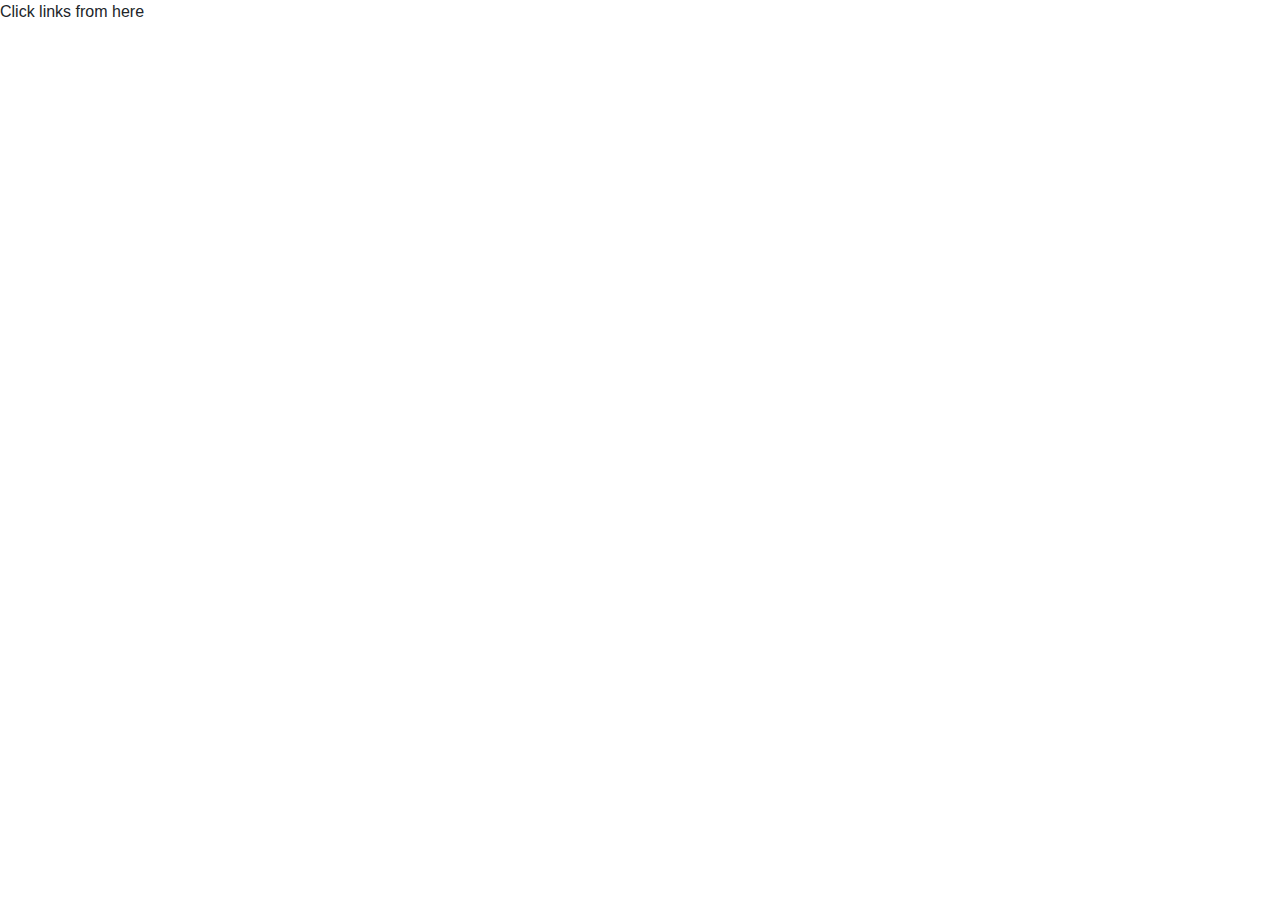
==== index.html @ 2f497277 "Add files via upload" ====
<!DOCTYPE html>

<html lang="en">
    <head>
        <link href="https://stackpath.bootstrapcdn.com/bootstrap/4.1.3/css/bootstrap.min.css" rel="stylesheet">
        <link href="styles.css" rel="stylesheet">
        <link href="home.html">
        <link href="work.html">
        <link href="resume.html">
        <title>Connor Hawley Website Index</title>
    </head>
    <body>
        Click links from here
    </body>
</html>
---- styles.css ----
/*full size of viewport*/
html, body {
    height: 100%;
}
/*makes background work*/
html { 
    background: url("images/background.jpg") no-repeat center center fixed; 
    background-size: cover;
}
body {
    background-color: transparent;
}
/*background and font colors*/
nav, footer, .jumbotron {
    background-color: rgba(255,214,98,0.8);
    color: white;
}
a {
    color: white;
}
.clickme {
    color:rgb(165, 236, 255);
}
.clickme:hover {
    color:rgb(165, 236, 255);
}
/*makes navbar work*/
.navbar {
    padding: 0px;
}
.navbar-toggle {
    display: inline-block;
    float: none;
}
.navbar .nav-item:hover .nav-link {
    background-color: rgba(255,214,98,0.95);
    color: white;
}
/*makes jumbotron more comfortable to look at*/
.jumbotron {
    margin: 1rem;
    padding: 1.5rem;
}
/*formatting for footer icons*/
ul {
    margin-bottom:0px;
}
.list-inline-item {
    margin: 0rem 1rem;
}
.fa-bars, .fa-linkedin, .fa-github, .fa-envelope {
    color: white;
    font-size: 2rem;
}
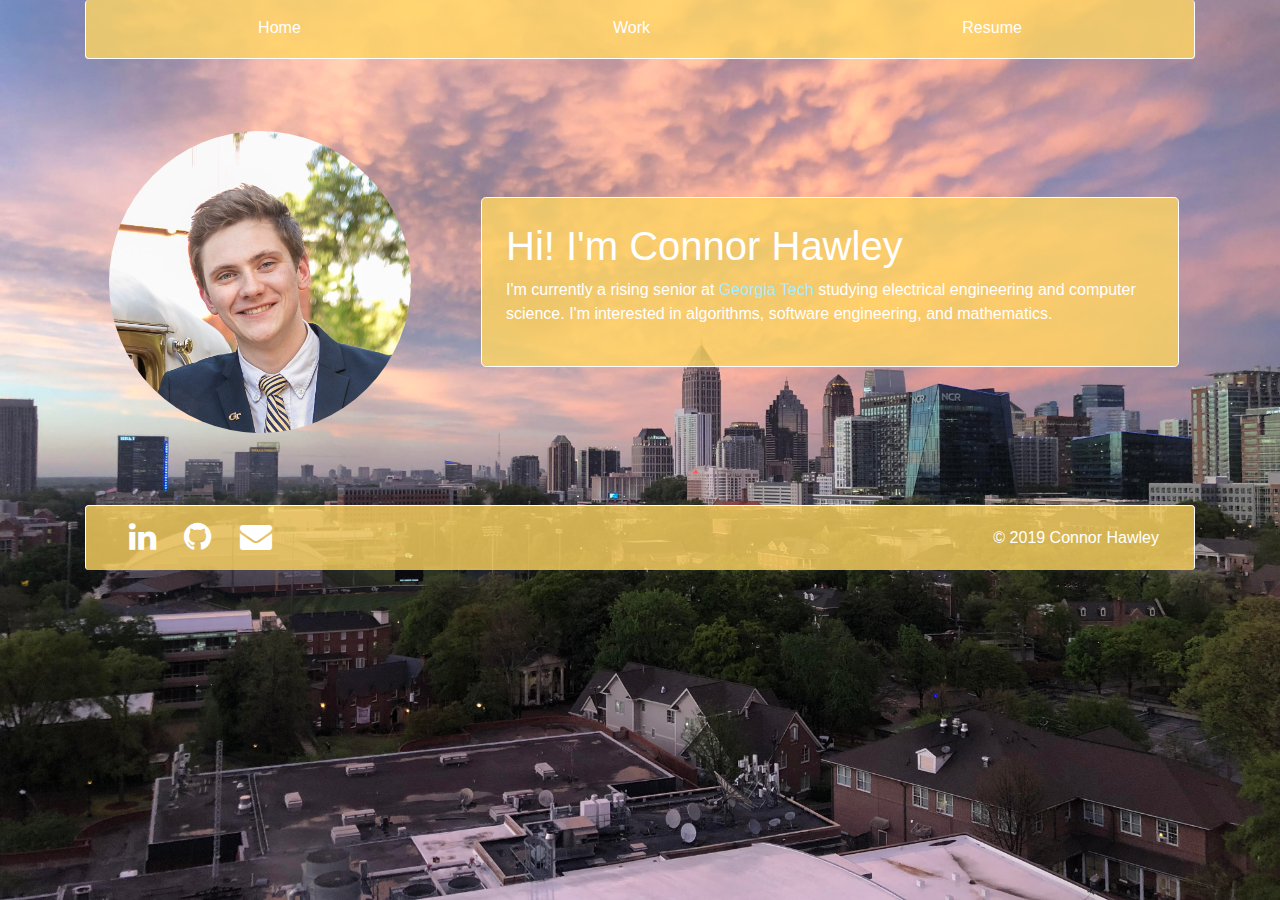
==== commit 4784b938: "reverting some navbar changed" ====
--- a/index.html
+++ b/index.html
@@ -1,15 +1,81 @@
 <!DOCTYPE html>
+<html lang="en">
+<head>
+    <title>Connor Hawley</title>
+    <meta charset="UTF-8">
+    <meta http-equiv="X-UA-Compatible" content="IE=edge">
+    <meta name="viewport" content="width = device-width, initial-scale = 1">
 
-<html lang="en">
-    <head>
-        <link href="https://stackpath.bootstrapcdn.com/bootstrap/4.1.3/css/bootstrap.min.css" rel="stylesheet">
-        <link href="styles.css" rel="stylesheet">
-        <link href="home.html">
-        <link href="work.html">
-        <link href="resume.html">
-        <title>Connor Hawley Website Index</title>
-    </head>
-    <body>
-        Click links from here
-    </body>
+    <link rel="stylesheet" href="//maxcdn.bootstrapcdn.com/font-awesome/4.3.0/css/font-awesome.min.css">
+    <link rel="stylesheet" href="https://stackpath.bootstrapcdn.com/bootstrap/4.1.3/css/bootstrap.min.css">
+    <link rel="stylesheet" href="styles.css">
+</head>
+<body class="d-flex container flex-column align-items-stretch">
+
+    <nav class="navbar navbar-expand-md rounded border border-white border-top-0">
+        <button class="navbar-toggler" type="button" data-toggle="collapse" data-target="#collapsibleNavbar">
+            <i class="fa fa-bars"></i>
+        </button>
+        <div class="collapse navbar-collapse" id="collapsibleNavbar">
+            <ul class="navbar-nav nav-fill w-100">
+                <li class="nav-item">
+                    <a class="nav-link" href="home.html">Home</a>
+                </li>
+                <li class="nav-item">
+                    <a class="nav-link" href="work.html">Work</a>
+                </li>
+                <li class="nav-item">
+                    <a class="nav-link" href="resume.html">Resume</a>
+                </li>
+            </ul>
+        </div>  
+    </nav>
+
+    <div class="row align-items-center flex-grow-1 mt-5 mb-5" id="main-blurb">
+        <div class="col-md-4">
+            <img src="images/headshot.jpg" alt="connor" class="img-fluid rounded-circle p-4">
+        </div>
+        <div class="col-md-8">
+            <div class="jumbotron border border-white">
+                <h1>Hi! I'm Connor Hawley</h1>
+                <p>
+                    I'm currently a rising senior at <a class="clickme" href="https://www.gatech.edu/" target="_blank">Georgia Tech</a> studying electrical engineering and computer science. I'm interested in algorithms, software engineering, and mathematics.
+                </p>
+            </div>
+        </div>
+    </div>
+
+    <footer class="page-footer font-small rounded border border-white border-bottom-0 p-1">
+        <div class="row justify-content-between text-center m-2">
+            <div class="col-md-auto align-self-center">
+                <ul class="list-unstyled list-inline">
+                    <li class="list-inline-item">
+                        <a href="https://www.linkedin.com/in/connor-hawley/" target="_blank">
+                            <i class="fa fa-linkedin"></i>
+                        </a>
+                    </li>
+                    <li class="list-inline-item">
+                        <a href="https://github.com/connor-hawley" target="_blank">
+                            <i class="fa fa-github"></i>
+                        </a>
+                    </li>
+                    <li class="list-inline-item">
+                        <a href="mailto:connor.hawley4@gmail.com" target="_blank">
+                            <i class="fa fa-envelope"></i>
+                        </a>
+                    </li>
+                </ul>
+            </div>
+            <div class="col-md-auto align-self-center m-2">
+                <div class="footer-copyright text-white">
+                    © 2019 Connor Hawley
+                </div>
+            </div>
+        </div>
+    </footer>
+
+    <script src="https://code.jquery.com/jquery-3.3.1.slim.min.js" integrity="sha384-q8i/X+965DzO0rT7abK41JStQIAqVgRVzpbzo5smXKp4YfRvH+8abtTE1Pi6jizo" crossorigin="anonymous"></script>
+    <script src="https://cdnjs.cloudflare.com/ajax/libs/popper.js/1.14.3/umd/popper.min.js" integrity="sha384-ZMP7rVo3mIykV+2+9J3UJ46jBk0WLaUAdn689aCwoqbBJiSnjAK/l8WvCWPIPm49" crossorigin="anonymous"></script>
+    <script src="https://stackpath.bootstrapcdn.com/bootstrap/4.1.3/js/bootstrap.min.js" integrity="sha384-ChfqqxuZUCnJSK3+MXmPNIyE6ZbWh2IMqE241rYiqJxyMiZ6OW/JmZQ5stwEULTy" crossorigin="anonymous"></script>
+</body>
 </html>
--- a/styles.css
+++ b/styles.css
@@ -1,10 +1,15 @@
+* {
+    box-sizing: border-box;
+    margin: 0;
+    padding: 0;
+}
 /*full size of viewport*/
 html, body {
     height: 100%;
 }
 /*makes background work*/
-html { 
-    background: url("images/background.jpg") no-repeat center center fixed; 
+html {
+    background: url("images/background.jpg") no-repeat center center fixed;
     background-size: cover;
 }
 body {
@@ -18,21 +23,28 @@
 a {
     color: white;
 }
-.clickme {
-    color:rgb(165, 236, 255);
-}
-.clickme:hover {
+.clickme, .clickme:hover {
     color:rgb(165, 236, 255);
 }
 /*makes navbar work*/
 .navbar {
-    padding: 0px;
+    padding-bottom: 10px;
 }
 .navbar-toggle {
-    display: inline-block;
-    float: none;
+    position: absolute;
+    top: 10px;
+    left: 20px;
+    cursor: pointer;
+    font-size: 24px;
 }
-.navbar .nav-item:hover .nav-link {
+.main-nav {
+    list-style-type: none;
+}
+.main-nav li {
+    text-align: center;
+    margin: 15px auto;
+}
+.main-nav li:hover a {
     background-color: rgba(255,214,98,0.95);
     color: white;
 }
@@ -51,4 +63,4 @@
 .fa-bars, .fa-linkedin, .fa-github, .fa-envelope {
     color: white;
     font-size: 2rem;
-}+}
